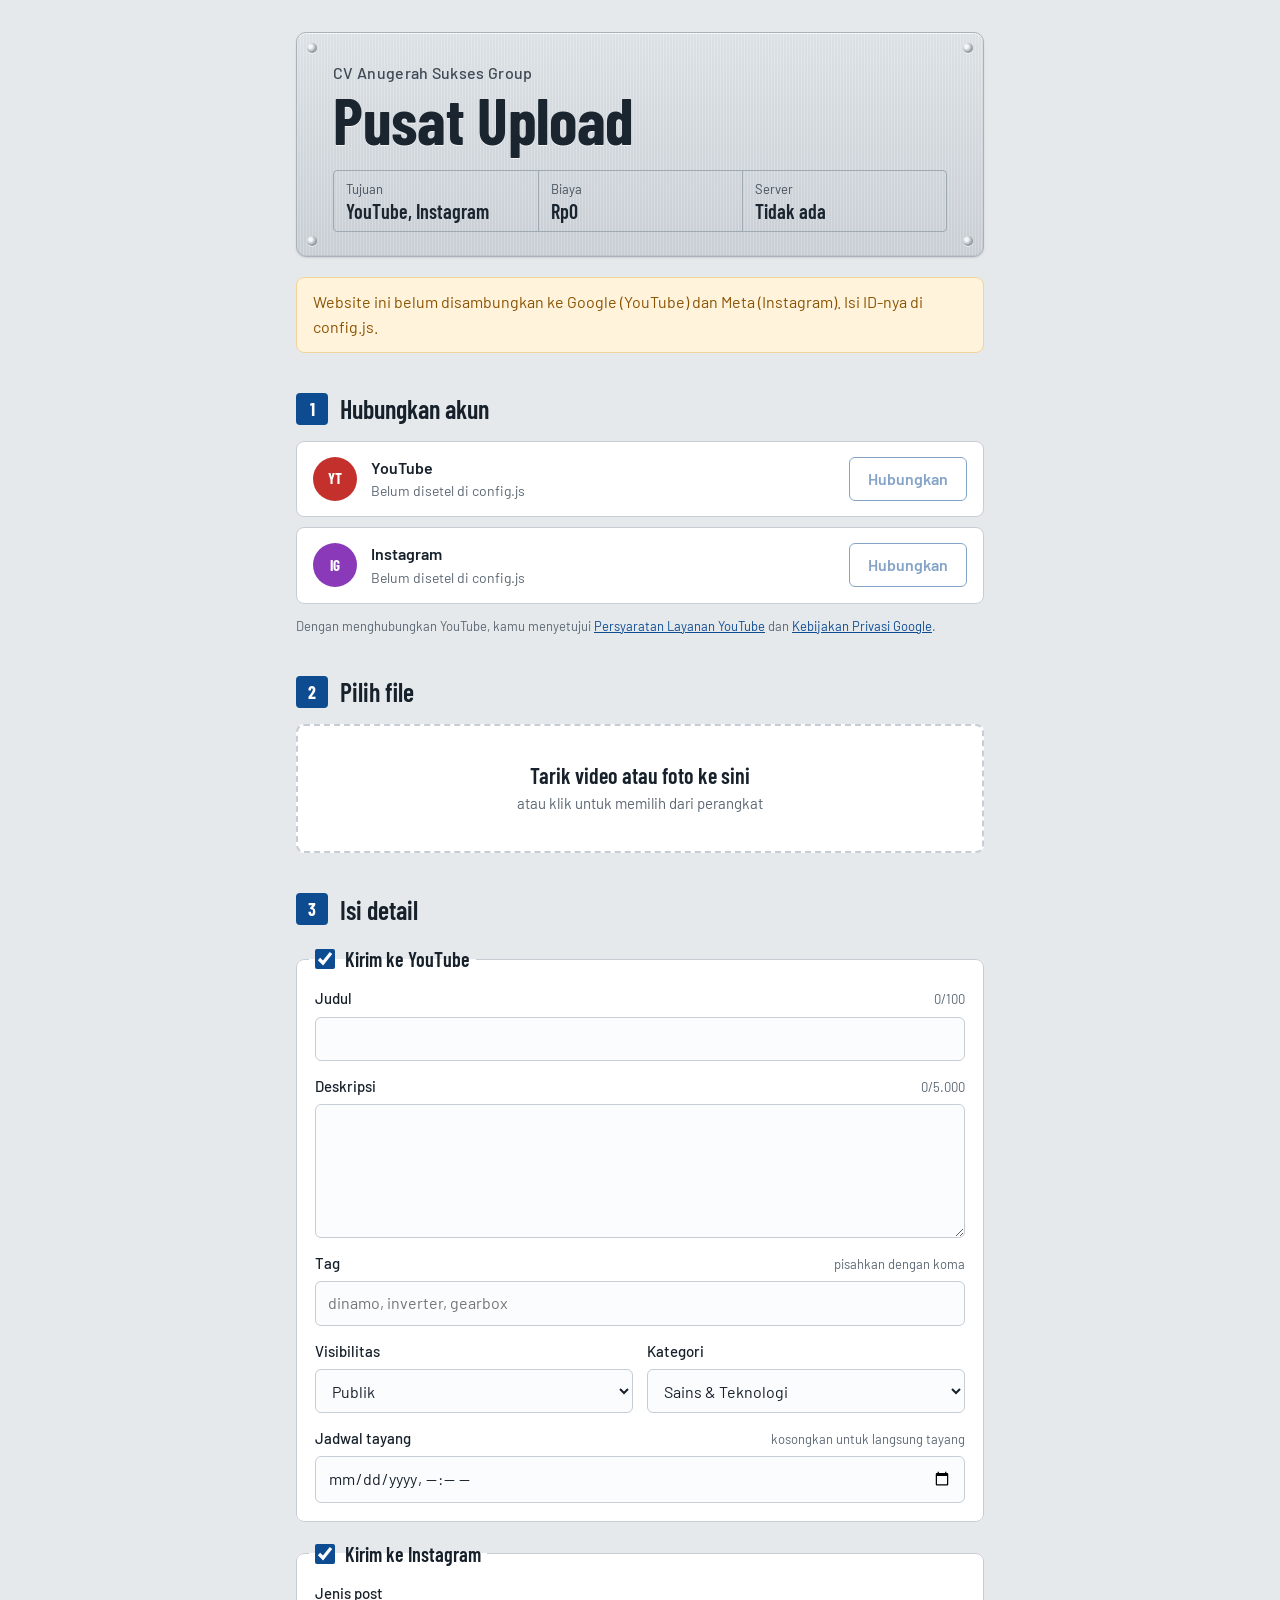
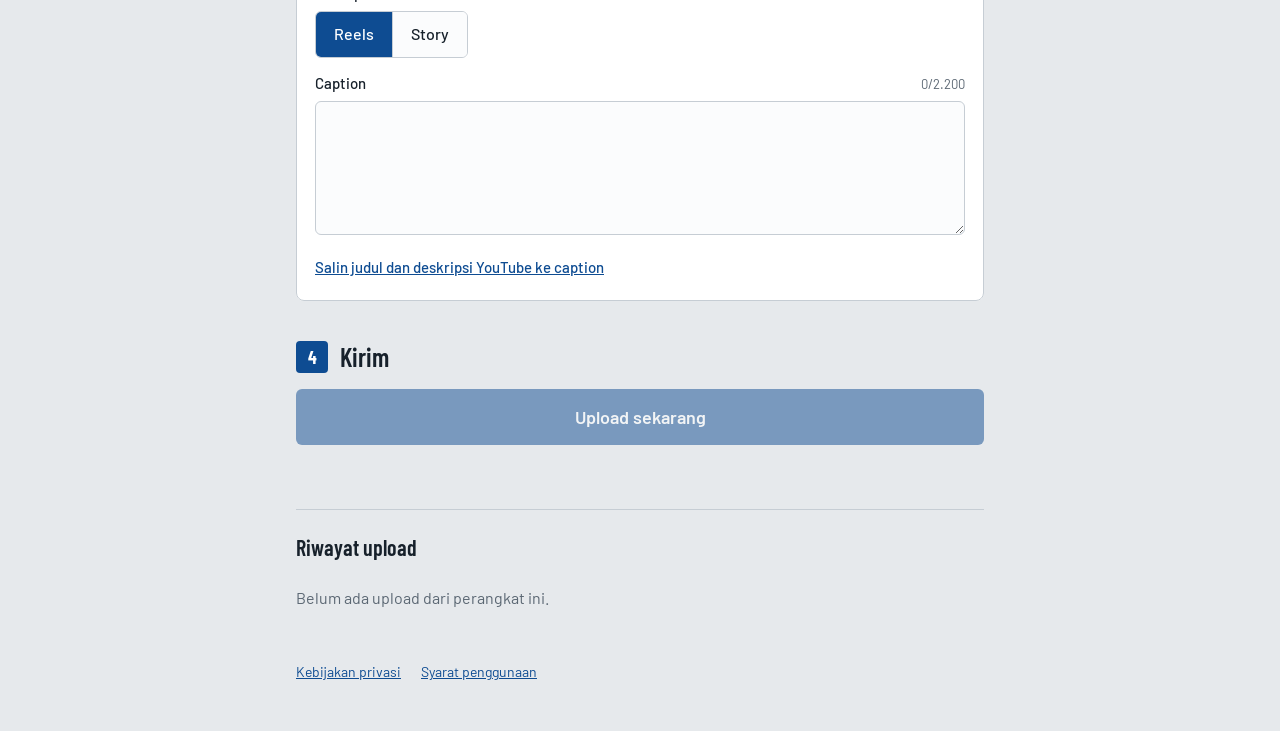
==== index.html @ be46185e "Add files via upload" ====
<!doctype html>
<html lang="id">
<head>
<meta charset="utf-8">
<meta name="viewport" content="width=device-width, initial-scale=1">
<title>Pusat Upload</title>
<meta name="description" content="Upload video dan foto ke YouTube dan Instagram sekaligus, tanpa biaya.">
<link rel="preconnect" href="https://fonts.googleapis.com">
<link rel="preconnect" href="https://fonts.gstatic.com" crossorigin>
<link href="https://fonts.googleapis.com/css2?family=Barlow:wght@400;500;600&family=Barlow+Condensed:wght@500;600;700&display=swap" rel="stylesheet">
<link rel="stylesheet" href="style.css">
<script src="config.js"></script>
<script src="https://accounts.google.com/gsi/client" async defer></script>
<script src="app.js" defer></script>
</head>
<body>
<main class="wrap">

  <header class="plate">
    <span class="rivet" aria-hidden="true"></span><span class="rivet" aria-hidden="true"></span>
    <span class="rivet" aria-hidden="true"></span><span class="rivet" aria-hidden="true"></span>
    <p class="plate-maker">CV Anugerah Sukses Group</p>
    <h1>Pusat Upload</h1>
    <dl class="plate-spec">
      <div><dt>Tujuan</dt><dd>YouTube, Instagram</dd></div>
      <div><dt>Biaya</dt><dd>Rp0</dd></div>
      <div><dt>Server</dt><dd>Tidak ada</dd></div>
    </dl>
  </header>

  <p class="notice" id="setupNotice" role="status" hidden></p>

  <section class="step lockable" aria-labelledby="s1">
    <h2 id="s1"><span class="num" aria-hidden="true">1</span>Hubungkan akun</h2>
    <div class="accounts">
      <div class="acct" id="acctYt">
        <img class="avatar" id="ytAvatar" alt="" hidden>
        <span class="avatar-fallback yt" id="ytAvatarFallback" aria-hidden="true">YT</span>
        <div class="acct-body">
          <p class="acct-name" id="ytName">YouTube</p>
          <p class="acct-status" id="ytStatus">Belum terhubung</p>
        </div>
        <button type="button" class="btn ghost" id="ytConnect">Hubungkan</button>
      </div>
      <div class="acct" id="acctIg">
        <img class="avatar" id="igAvatar" alt="" hidden>
        <span class="avatar-fallback ig" id="igAvatarFallback" aria-hidden="true">IG</span>
        <div class="acct-body">
          <p class="acct-name" id="igName">Instagram</p>
          <p class="acct-status" id="igStatus">Belum terhubung</p>
          <label class="acct-pick" id="igPickWrap" hidden>
            <span class="sr-only">Pilih akun Instagram</span>
            <select id="igPick"></select>
          </label>
        </div>
        <button type="button" class="btn ghost" id="igConnect">Hubungkan</button>
      </div>
    </div>
    <p class="fine">Dengan menghubungkan YouTube, kamu menyetujui <a href="https://www.youtube.com/t/terms" target="_blank" rel="noopener">Persyaratan Layanan YouTube</a> dan <a href="https://policies.google.com/privacy" target="_blank" rel="noopener">Kebijakan Privasi Google</a>.</p>
  </section>

  <section class="step lockable" aria-labelledby="s2">
    <h2 id="s2"><span class="num" aria-hidden="true">2</span>Pilih file</h2>
    <label class="drop" id="drop">
      <input type="file" id="file" accept="video/*,image/jpeg,image/png,image/webp">
      <span class="drop-main">Tarik video atau foto ke sini</span>
      <span class="drop-sub">atau klik untuk memilih dari perangkat</span>
    </label>
    <p class="field-error" id="fileError" role="alert" hidden></p>
    <div class="preview" id="preview" hidden>
      <div class="media" id="media"></div>
      <div class="fileinfo">
        <p class="file-name" id="fileName"></p>
        <p class="file-meta" id="fileMeta"></p>
        <button type="button" class="btn ghost small" id="fileChange">Ganti file</button>
      </div>
    </div>
  </section>

  <section class="step lockable" aria-labelledby="s3">
    <h2 id="s3"><span class="num" aria-hidden="true">3</span>Isi detail</h2>

    <fieldset class="dest" id="ytBox">
      <legend><label class="toggle"><input type="checkbox" id="ytOn" checked> Kirim ke YouTube</label></legend>
      <p class="dest-note" id="ytNote" hidden></p>
      <div class="dest-body">
        <label class="field">
          <span class="label">Judul <span class="count" id="ytTitleCount">0/100</span></span>
          <input type="text" id="ytTitle" maxlength="100" autocomplete="off">
        </label>
        <label class="field">
          <span class="label">Deskripsi <span class="count" id="ytDescCount">0/5.000</span></span>
          <textarea id="ytDesc" rows="5" maxlength="5000"></textarea>
        </label>
        <label class="field">
          <span class="label">Tag <span class="help">pisahkan dengan koma</span></span>
          <input type="text" id="ytTags" placeholder="dinamo, inverter, gearbox" autocomplete="off">
        </label>
        <div class="row">
          <label class="field">
            <span class="label">Visibilitas</span>
            <select id="ytPrivacy">
              <option value="public">Publik</option>
              <option value="unlisted">Tidak publik (hanya yang punya link)</option>
              <option value="private">Privat</option>
            </select>
          </label>
          <label class="field">
            <span class="label">Kategori</span>
            <select id="ytCategory">
              <option value="28">Sains &amp; Teknologi</option>
              <option value="2">Otomotif</option>
              <option value="26">Gaya &amp; Tutorial</option>
              <option value="27">Pendidikan</option>
              <option value="22">Orang &amp; Blog</option>
            </select>
          </label>
        </div>
        <label class="field">
          <span class="label">Jadwal tayang <span class="help">kosongkan untuk langsung tayang</span></span>
          <input type="datetime-local" id="ytSchedule">
        </label>
      </div>
    </fieldset>

    <fieldset class="dest" id="igBox">
      <legend><label class="toggle"><input type="checkbox" id="igOn" checked> Kirim ke Instagram</label></legend>
      <div class="dest-body">
        <div class="field">
          <span class="label" id="igTypeLabel">Jenis post</span>
          <div class="seg" id="igType" role="radiogroup" aria-labelledby="igTypeLabel"></div>
        </div>
        <label class="field" id="igCaptionWrap">
          <span class="label">Caption <span class="count" id="igCapCount">0/2.200</span></span>
          <textarea id="igCaption" rows="5" maxlength="2200"></textarea>
        </label>
        <p class="dest-note" id="igStoryNote" hidden>Story dari API nggak bisa pakai caption, stiker, atau musik.</p>
        <button type="button" class="link-btn" id="copyFromYt">Salin judul dan deskripsi YouTube ke caption</button>
      </div>
    </fieldset>
  </section>

  <section class="step" aria-labelledby="s4">
    <h2 id="s4"><span class="num" aria-hidden="true">4</span>Kirim</h2>
    <p class="hint" id="hint" role="alert" hidden></p>
    <button type="button" class="btn primary" id="send" disabled>Upload sekarang</button>
    <ul class="jobs" id="jobs" aria-live="polite"></ul>
  </section>

  <section class="history" aria-labelledby="hTitle">
    <h2 id="hTitle">Riwayat upload</h2>
    <ul id="history"></ul>
  </section>

  <footer class="foot">
    <a href="privacy.html">Kebijakan privasi</a>
    <a href="privacy.html#syarat">Syarat penggunaan</a>
  </footer>
</main>
</body>
</html>
---- style.css ----
:root {
  --steel: #E6E9EC;
  --panel: #FFFFFF;
  --ink: #17212B;
  --muted: #5B6773;
  --line: #C6CDD4;
  --blue: #0E4C92;
  --blue-dark: #0A3A70;
  --blue-soft: #E3ECF7;
  --ok: #1B7A38;
  --ok-soft: #E4F3E8;
  --bad: #B3261E;
  --bad-soft: #FBE9E7;
  --warn: #8A5300;
  --warn-soft: #FFF3DC;
  --r: 8px;
  --font: 'Barlow', system-ui, -apple-system, 'Segoe UI', sans-serif;
  --font-cond: 'Barlow Condensed', 'Barlow', system-ui, sans-serif;
}

* { box-sizing: border-box; }
html { -webkit-text-size-adjust: 100%; }
body {
  margin: 0;
  background: var(--steel);
  color: var(--ink);
  font: 400 16px/1.55 var(--font);
}
a { color: var(--blue); }
a:hover { color: var(--blue-dark); }
:focus-visible { outline: 3px solid var(--blue); outline-offset: 2px; border-radius: 4px; }
[hidden] { display: none !important; }
.sr-only { position: absolute; width: 1px; height: 1px; overflow: hidden; clip: rect(0 0 0 0); white-space: nowrap; }

.wrap { max-width: 720px; margin: 0 auto; padding: 32px 16px 48px; }

/* Nameplate */
.plate {
  position: relative;
  padding: 28px 36px 24px;
  border: 1px solid #A9B2BB;
  border-radius: 10px;
  background:
    repeating-linear-gradient(90deg, rgba(255,255,255,.22) 0 1px, rgba(0,0,0,0) 1px 3px),
    linear-gradient(180deg, #DCE1E5 0%, #C8CED4 100%);
  box-shadow: inset 0 1px 0 rgba(255,255,255,.75), inset 0 -1px 0 rgba(0,0,0,.06), 0 1px 2px rgba(23,33,43,.12);
}
.rivet {
  position: absolute; width: 10px; height: 10px; border-radius: 50%;
  background: radial-gradient(circle at 35% 35%, #F4F6F7 0 20%, #9AA3AC 60%, #737D86 100%);
  box-shadow: 0 1px 0 rgba(255,255,255,.6);
}
.rivet:nth-of-type(1) { top: 10px; left: 10px; }
.rivet:nth-of-type(2) { top: 10px; right: 10px; }
.rivet:nth-of-type(3) { bottom: 10px; left: 10px; }
.rivet:nth-of-type(4) { bottom: 10px; right: 10px; }
.plate-maker { margin: 0; font-weight: 500; color: #3E4954; letter-spacing: .02em; }
.plate h1 {
  margin: 2px 0 18px;
  font: 700 clamp(44px, 9vw, 64px)/1 var(--font-cond);
  letter-spacing: -.005em;
  color: #1A2530;
  text-shadow: 0 1px 0 rgba(255,255,255,.65);
}
.plate-spec {
  display: grid; grid-template-columns: repeat(3, 1fr);
  margin: 0; border: 1px solid #9FA9B2; border-radius: 4px;
}
.plate-spec div { padding: 8px 12px; }
.plate-spec div + div { border-left: 1px solid #9FA9B2; }
.plate-spec dt { font-size: 13px; color: #47525D; }
.plate-spec dd { margin: 0; font: 600 20px/1.2 var(--font-cond); color: #1A2530; }

.notice {
  margin: 20px 0 0; padding: 12px 16px; border-radius: var(--r);
  background: var(--warn-soft); color: var(--warn); border: 1px solid #F0D49A;
}

/* Steps */
.step { margin-top: 40px; }
.step h2, .history h2 {
  display: flex; align-items: center; gap: 12px;
  margin: 0 0 16px;
  font: 600 26px/1.2 var(--font-cond);
}
.num {
  display: inline-grid; place-items: center;
  width: 32px; height: 32px; border-radius: 4px;
  background: var(--blue); color: #fff;
  font: 700 18px/1 var(--font-cond);
}
.lockable[inert] { opacity: .55; }

/* Accounts */
.accounts { display: grid; gap: 10px; }
.acct {
  display: grid; grid-template-columns: 44px 1fr auto; align-items: center; gap: 14px;
  padding: 14px 16px; background: var(--panel); border: 1px solid var(--line); border-radius: var(--r);
}
.acct.on { border-color: #9CC5A8; }
.avatar, .avatar-fallback { width: 44px; height: 44px; border-radius: 50%; grid-column: 1; grid-row: 1; }
.avatar { object-fit: cover; }
.avatar-fallback {
  display: grid; place-items: center; font: 700 15px/1 var(--font-cond); color: #fff;
}
.avatar-fallback.yt { background: #C4302B; }
.avatar-fallback.ig { background: #8A3AB9; }
.acct-body { min-width: 0; }
.acct-name { margin: 0; font-weight: 600; overflow: hidden; text-overflow: ellipsis; white-space: nowrap; }
.acct-status { margin: 0; font-size: 14px; color: var(--muted); }
.acct-status.ok { color: var(--ok); }
.acct-status.bad { color: var(--bad); }
.acct-pick select { margin-top: 6px; max-width: 100%; }
.fine { margin: 12px 0 0; font-size: 13px; color: var(--muted); }

/* Buttons */
.btn {
  appearance: none; border: 1px solid transparent; border-radius: 6px;
  min-height: 44px; padding: 0 18px;
  font: 600 16px/1 var(--font); cursor: pointer;
}
.btn:disabled { cursor: not-allowed; opacity: .5; }
.btn.primary { width: 100%; min-height: 56px; background: var(--blue); color: #fff; font-size: 18px; }
.btn.primary:not(:disabled):hover { background: var(--blue-dark); }
.btn.ghost { background: var(--panel); color: var(--blue); border-color: var(--blue); }
.btn.ghost:not(:disabled):hover { background: var(--blue-soft); }
.btn.small { min-height: 36px; padding: 0 12px; font-size: 14px; }
.link-btn {
  justify-self: start; text-align: left;
  appearance: none; background: none; border: 0; padding: 4px 0; margin-top: 4px;
  color: var(--blue); font: 500 15px/1.4 var(--font); text-decoration: underline; cursor: pointer;
}

/* Drop zone */
.drop {
  position: relative; display: grid; gap: 4px; justify-items: center; text-align: center;
  padding: 36px 16px; background: var(--panel);
  border: 2px dashed var(--line); border-radius: var(--r); cursor: pointer;
}
.drop:hover, .drop.over { border-color: var(--blue); background: #F7FAFD; }
.drop:focus-within { outline: 3px solid var(--blue); outline-offset: 2px; }
.drop input { position: absolute; inset: 0; opacity: 0; cursor: pointer; }
.drop-main { font: 600 22px/1.2 var(--font-cond); }
.drop-sub { color: var(--muted); font-size: 15px; }
.field-error { margin: 8px 0 0; color: var(--bad); }

.preview {
  display: grid; grid-template-columns: 160px 1fr; gap: 16px; align-items: start;
  padding: 14px; background: var(--panel); border: 1px solid var(--line); border-radius: var(--r);
}
.media { background: #1A2530; border-radius: 6px; overflow: hidden; display: grid; place-items: center; max-height: 240px; }
.media video, .media img { display: block; width: 100%; max-height: 240px; object-fit: contain; }
.fileinfo { min-width: 0; }
.file-name { margin: 0; font-weight: 600; overflow-wrap: anywhere; }
.file-meta { margin: 2px 0 12px; color: var(--muted); font-size: 14px; }

/* Destination panels */
.dest {
  margin: 0 0 14px; padding: 4px 18px 18px; min-width: 0;
  background: var(--panel); border: 1px solid var(--line); border-radius: var(--r);
}
.dest legend { padding: 0 6px; margin-left: -6px; }
.toggle { display: inline-flex; align-items: center; gap: 10px; font: 600 20px/1.2 var(--font-cond); cursor: pointer; padding: 6px 0; }
.toggle input { width: 20px; height: 20px; accent-color: var(--blue); margin: 0; }
.dest.off .dest-body { display: none; }
.dest-note { margin: 4px 0 12px; font-size: 14px; color: var(--muted); }
.dest-body { display: grid; gap: 14px; margin-top: 6px; }
.row { display: grid; grid-template-columns: 1fr 1fr; gap: 14px; }

.field { display: grid; gap: 6px; min-width: 0; }
.label { display: flex; flex-wrap: wrap; justify-content: space-between; align-items: baseline; gap: 2px 8px; font-weight: 500; font-size: 15px; }
.count, .help { font-weight: 400; color: var(--muted); font-size: 13px; }
input[type=text], input[type=datetime-local], textarea, select {
  width: 100%; min-height: 44px; padding: 10px 12px;
  font: 400 16px/1.4 var(--font); color: var(--ink);
  background: #FBFCFD; border: 1px solid var(--line); border-radius: 6px;
}
textarea { resize: vertical; min-height: 110px; }
input:focus, textarea:focus, select:focus { border-color: var(--blue); }

.seg { display: inline-flex; border: 1px solid var(--line); border-radius: 6px; overflow: hidden; width: fit-content; }
.seg label { position: relative; }
.seg input { position: absolute; opacity: 0; inset: 0; margin: 0; cursor: pointer; }
.seg span { display: block; padding: 10px 18px; font-weight: 500; background: #FBFCFD; }
.seg label + label span { border-left: 1px solid var(--line); }
.seg input:checked + span { background: var(--blue); color: #fff; }
.seg input:focus-visible + span { outline: 3px solid var(--blue); outline-offset: -3px; }

/* Send + jobs */
.hint { margin: 0 0 12px; padding: 10px 14px; border-radius: 6px; background: var(--blue-soft); color: var(--blue-dark); }
.hint.bad { background: var(--bad-soft); color: var(--bad); }
.jobs { list-style: none; margin: 16px 0 0; padding: 0; display: grid; gap: 10px; }
.job { padding: 14px 16px; background: var(--panel); border: 1px solid var(--line); border-radius: var(--r); }
.job-head { display: flex; justify-content: space-between; gap: 12px; margin-bottom: 10px; }
.job-name { font: 600 19px/1.2 var(--font-cond); }
.job-state { color: var(--muted); font-size: 14px; text-align: right; }
.bar { height: 8px; background: #DDE2E6; border-radius: 4px; overflow: hidden; }
.bar span { display: block; height: 100%; width: 0; background: var(--blue); transition: width .3s ease; }
.job.ok { border-color: #9CC5A8; }
.job.ok .bar span { background: var(--ok); }
.job.ok .job-state { color: var(--ok); font-weight: 600; }
.job.bad { border-color: #E3A69F; }
.job.bad .bar span { background: var(--bad); }
.job.bad .job-state { color: var(--bad); font-weight: 600; }
.job-msg { margin: 10px 0 0; font-size: 14px; color: var(--bad); }
.job-msg.warn { color: var(--warn); background: var(--warn-soft); padding: 8px 10px; border-radius: 6px; }
.job-msg.info { color: var(--muted); }
.job-links { margin: 10px 0 0; display: flex; flex-wrap: wrap; gap: 16px; font-weight: 500; }

/* History */
.history { margin-top: 48px; padding-top: 24px; border-top: 1px solid var(--line); }
.history h2 { font-size: 22px; }
.history ul { list-style: none; margin: 0; padding: 0; }
.history li { padding: 10px 0; border-bottom: 1px solid #D5DBE0; }
.history li:last-child { border-bottom: 0; }
.h-name { margin: 0; font-weight: 500; overflow-wrap: anywhere; }
.h-meta { margin: 2px 0 0; font-size: 14px; color: var(--muted); display: flex; flex-wrap: wrap; gap: 6px 14px; }
.history .empty { color: var(--muted); }

.foot { margin-top: 40px; display: flex; gap: 20px; font-size: 14px; }

@media (max-width: 560px) {
  .wrap { padding-top: 16px; }
  .plate { padding: 24px 20px 20px; }
  .plate-spec dd { font-size: 17px; }
  .plate-spec div { padding: 6px 8px; }
  .acct { grid-template-columns: 40px 1fr; }
  .acct .btn { grid-column: 1 / -1; width: 100%; }
  .avatar, .avatar-fallback { width: 40px; height: 40px; }
  .preview { grid-template-columns: 1fr; }
  .row { grid-template-columns: 1fr; }
}

@media (prefers-reduced-motion: reduce) {
  .bar span { transition: none; }
}
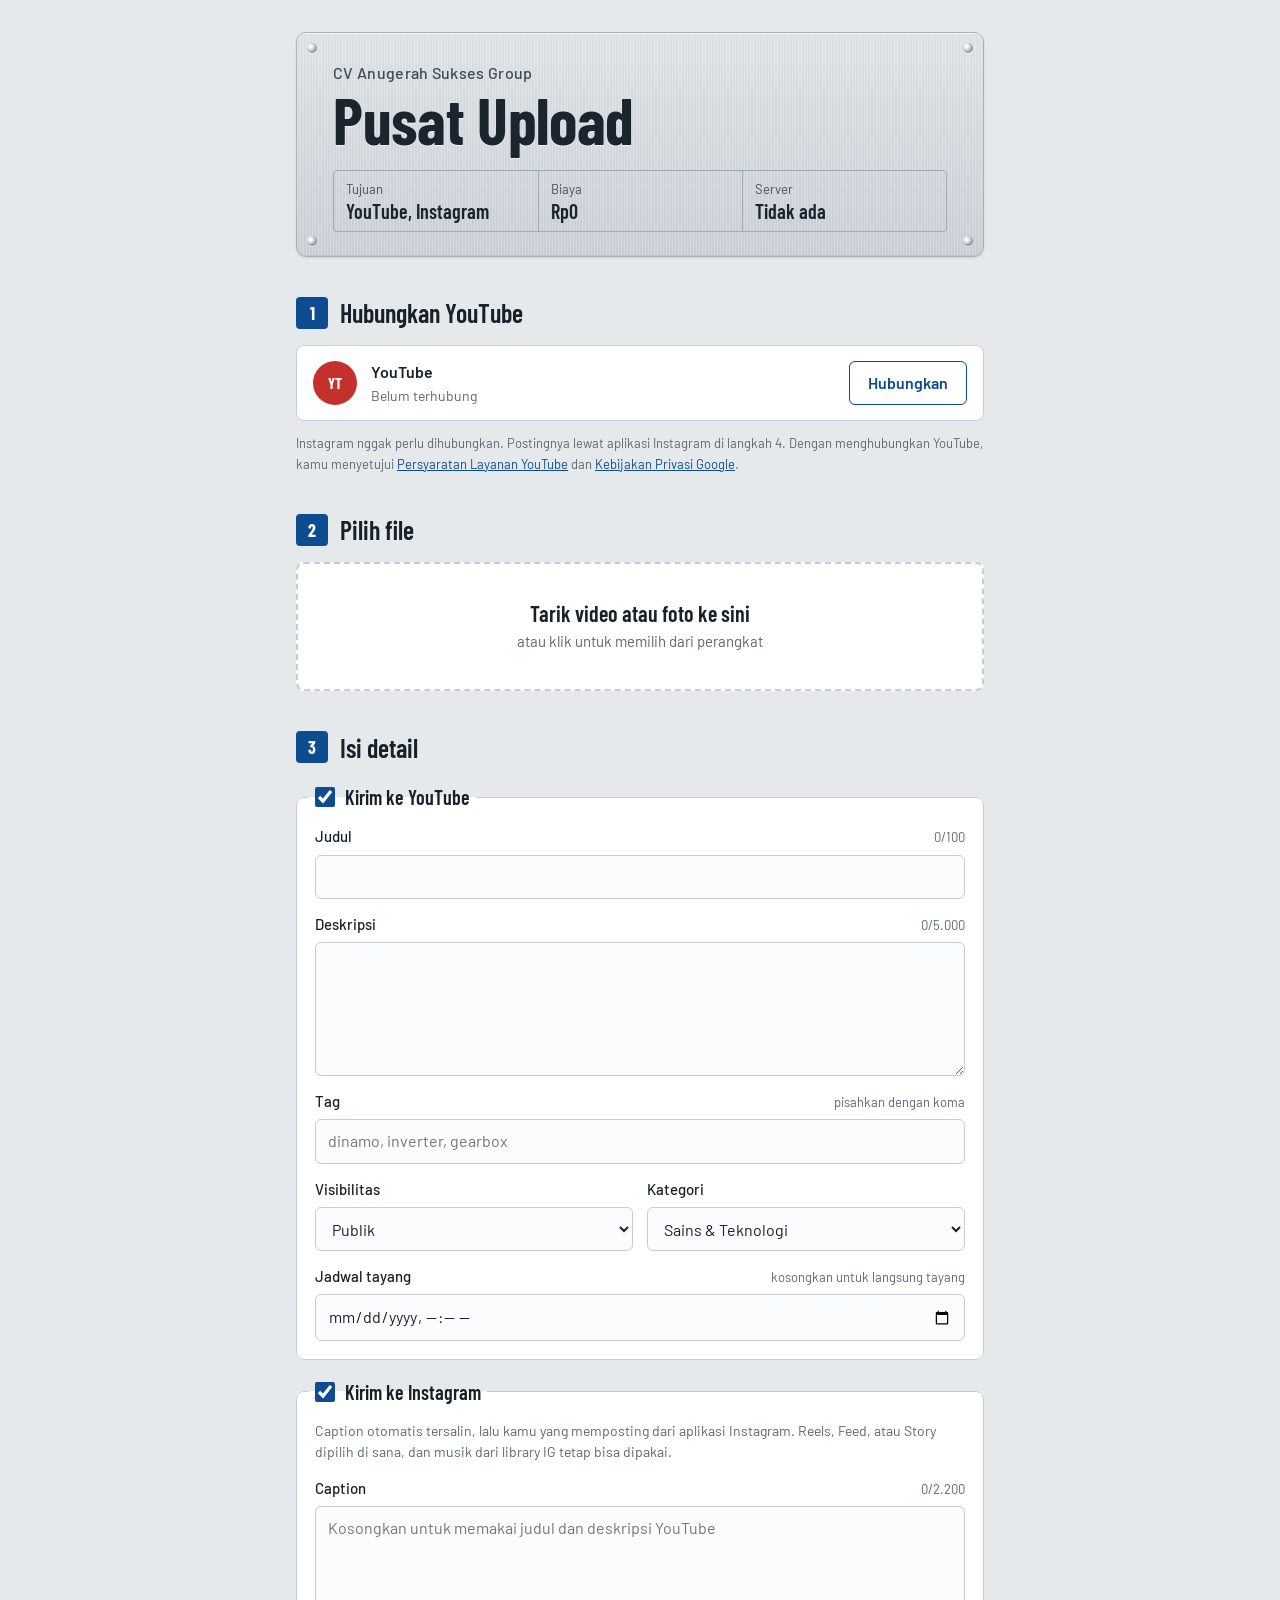
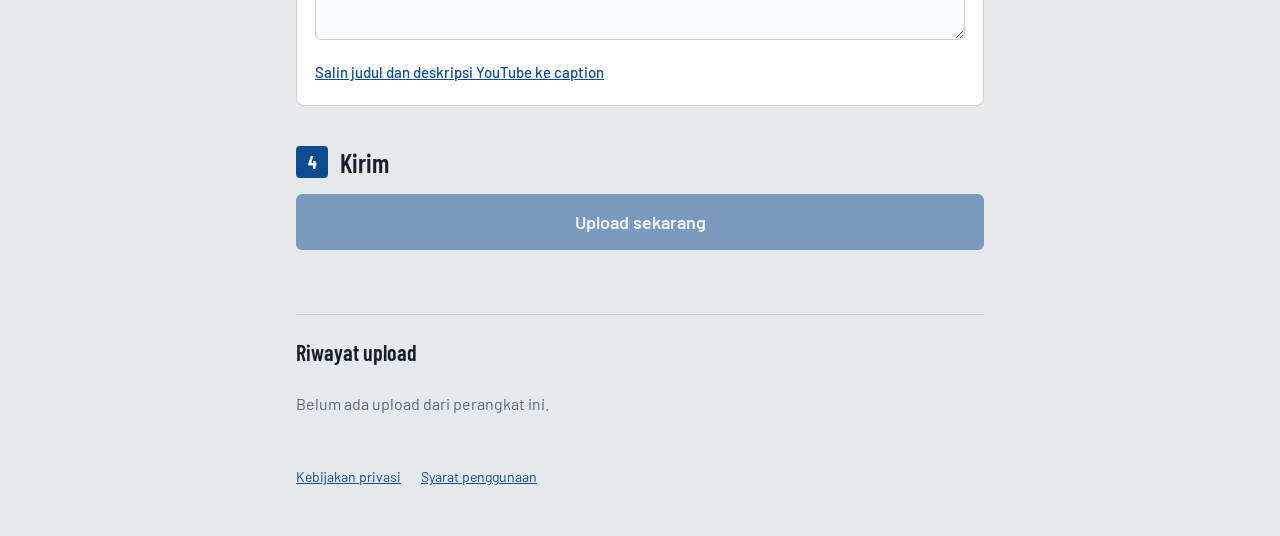
==== commit 00305c45: "Add files via upload" ====
--- a/index.html
+++ b/index.html
@@ -31,7 +31,7 @@
   <p class="notice" id="setupNotice" role="status" hidden></p>
 
   <section class="step lockable" aria-labelledby="s1">
-    <h2 id="s1"><span class="num" aria-hidden="true">1</span>Hubungkan akun</h2>
+    <h2 id="s1"><span class="num" aria-hidden="true">1</span>Hubungkan YouTube</h2>
     <div class="accounts">
       <div class="acct" id="acctYt">
         <img class="avatar" id="ytAvatar" alt="" hidden>
@@ -42,21 +42,8 @@
         </div>
         <button type="button" class="btn ghost" id="ytConnect">Hubungkan</button>
       </div>
-      <div class="acct" id="acctIg">
-        <img class="avatar" id="igAvatar" alt="" hidden>
-        <span class="avatar-fallback ig" id="igAvatarFallback" aria-hidden="true">IG</span>
-        <div class="acct-body">
-          <p class="acct-name" id="igName">Instagram</p>
-          <p class="acct-status" id="igStatus">Belum terhubung</p>
-          <label class="acct-pick" id="igPickWrap" hidden>
-            <span class="sr-only">Pilih akun Instagram</span>
-            <select id="igPick"></select>
-          </label>
-        </div>
-        <button type="button" class="btn ghost" id="igConnect">Hubungkan</button>
-      </div>
     </div>
-    <p class="fine">Dengan menghubungkan YouTube, kamu menyetujui <a href="https://www.youtube.com/t/terms" target="_blank" rel="noopener">Persyaratan Layanan YouTube</a> dan <a href="https://policies.google.com/privacy" target="_blank" rel="noopener">Kebijakan Privasi Google</a>.</p>
+    <p class="fine">Instagram nggak perlu dihubungkan. Postingnya lewat aplikasi Instagram di langkah 4. Dengan menghubungkan YouTube, kamu menyetujui <a href="https://www.youtube.com/t/terms" target="_blank" rel="noopener">Persyaratan Layanan YouTube</a> dan <a href="https://policies.google.com/privacy" target="_blank" rel="noopener">Kebijakan Privasi Google</a>.</p>
   </section>
 
   <section class="step lockable" aria-labelledby="s2">
@@ -126,15 +113,11 @@
     <fieldset class="dest" id="igBox">
       <legend><label class="toggle"><input type="checkbox" id="igOn" checked> Kirim ke Instagram</label></legend>
       <div class="dest-body">
-        <div class="field">
-          <span class="label" id="igTypeLabel">Jenis post</span>
-          <div class="seg" id="igType" role="radiogroup" aria-labelledby="igTypeLabel"></div>
-        </div>
+        <p class="dest-note flush">Caption otomatis tersalin, lalu kamu yang memposting dari aplikasi Instagram. Reels, Feed, atau Story dipilih di sana, dan musik dari library IG tetap bisa dipakai.</p>
         <label class="field" id="igCaptionWrap">
           <span class="label">Caption <span class="count" id="igCapCount">0/2.200</span></span>
-          <textarea id="igCaption" rows="5" maxlength="2200"></textarea>
+          <textarea id="igCaption" rows="5" maxlength="2200" placeholder="Kosongkan untuk memakai judul dan deskripsi YouTube"></textarea>
         </label>
-        <p class="dest-note" id="igStoryNote" hidden>Story dari API nggak bisa pakai caption, stiker, atau musik.</p>
         <button type="button" class="link-btn" id="copyFromYt">Salin judul dan deskripsi YouTube ke caption</button>
       </div>
     </fieldset>
--- a/style.css
+++ b/style.css
@@ -104,13 +104,11 @@
   display: grid; place-items: center; font: 700 15px/1 var(--font-cond); color: #fff;
 }
 .avatar-fallback.yt { background: #C4302B; }
-.avatar-fallback.ig { background: #8A3AB9; }
 .acct-body { min-width: 0; }
 .acct-name { margin: 0; font-weight: 600; overflow: hidden; text-overflow: ellipsis; white-space: nowrap; }
 .acct-status { margin: 0; font-size: 14px; color: var(--muted); }
 .acct-status.ok { color: var(--ok); }
 .acct-status.bad { color: var(--bad); }
-.acct-pick select { margin-top: 6px; max-width: 100%; }
 .fine { margin: 12px 0 0; font-size: 13px; color: var(--muted); }
 
 /* Buttons */
@@ -164,6 +162,7 @@
 .toggle input { width: 20px; height: 20px; accent-color: var(--blue); margin: 0; }
 .dest.off .dest-body { display: none; }
 .dest-note { margin: 4px 0 12px; font-size: 14px; color: var(--muted); }
+.dest-note.flush { margin: 0; }
 .dest-body { display: grid; gap: 14px; margin-top: 6px; }
 .row { display: grid; grid-template-columns: 1fr 1fr; gap: 14px; }
 
@@ -177,14 +176,6 @@
 }
 textarea { resize: vertical; min-height: 110px; }
 input:focus, textarea:focus, select:focus { border-color: var(--blue); }
-
-.seg { display: inline-flex; border: 1px solid var(--line); border-radius: 6px; overflow: hidden; width: fit-content; }
-.seg label { position: relative; }
-.seg input { position: absolute; opacity: 0; inset: 0; margin: 0; cursor: pointer; }
-.seg span { display: block; padding: 10px 18px; font-weight: 500; background: #FBFCFD; }
-.seg label + label span { border-left: 1px solid var(--line); }
-.seg input:checked + span { background: var(--blue); color: #fff; }
-.seg input:focus-visible + span { outline: 3px solid var(--blue); outline-offset: -3px; }
 
 /* Send + jobs */
 .hint { margin: 0 0 12px; padding: 10px 14px; border-radius: 6px; background: var(--blue-soft); color: var(--blue-dark); }
@@ -206,6 +197,10 @@
 .job-msg.warn { color: var(--warn); background: var(--warn-soft); padding: 8px 10px; border-radius: 6px; }
 .job-msg.info { color: var(--muted); }
 .job-links { margin: 10px 0 0; display: flex; flex-wrap: wrap; gap: 16px; font-weight: 500; }
+.job-actions { margin-top: 12px; display: flex; flex-wrap: wrap; gap: 10px; }
+.btn.primary-sm { background: var(--blue); color: #fff; }
+.btn.primary-sm:hover { background: var(--blue-dark); }
+.job:not(:has(.bar)) .job-head { margin-bottom: 0; }
 
 /* History */
 .history { margin-top: 48px; padding-top: 24px; border-top: 1px solid var(--line); }
@@ -226,6 +221,7 @@
   .plate-spec div { padding: 6px 8px; }
   .acct { grid-template-columns: 40px 1fr; }
   .acct .btn { grid-column: 1 / -1; width: 100%; }
+  .job-actions .btn { width: 100%; }
   .avatar, .avatar-fallback { width: 40px; height: 40px; }
   .preview { grid-template-columns: 1fr; }
   .row { grid-template-columns: 1fr; }
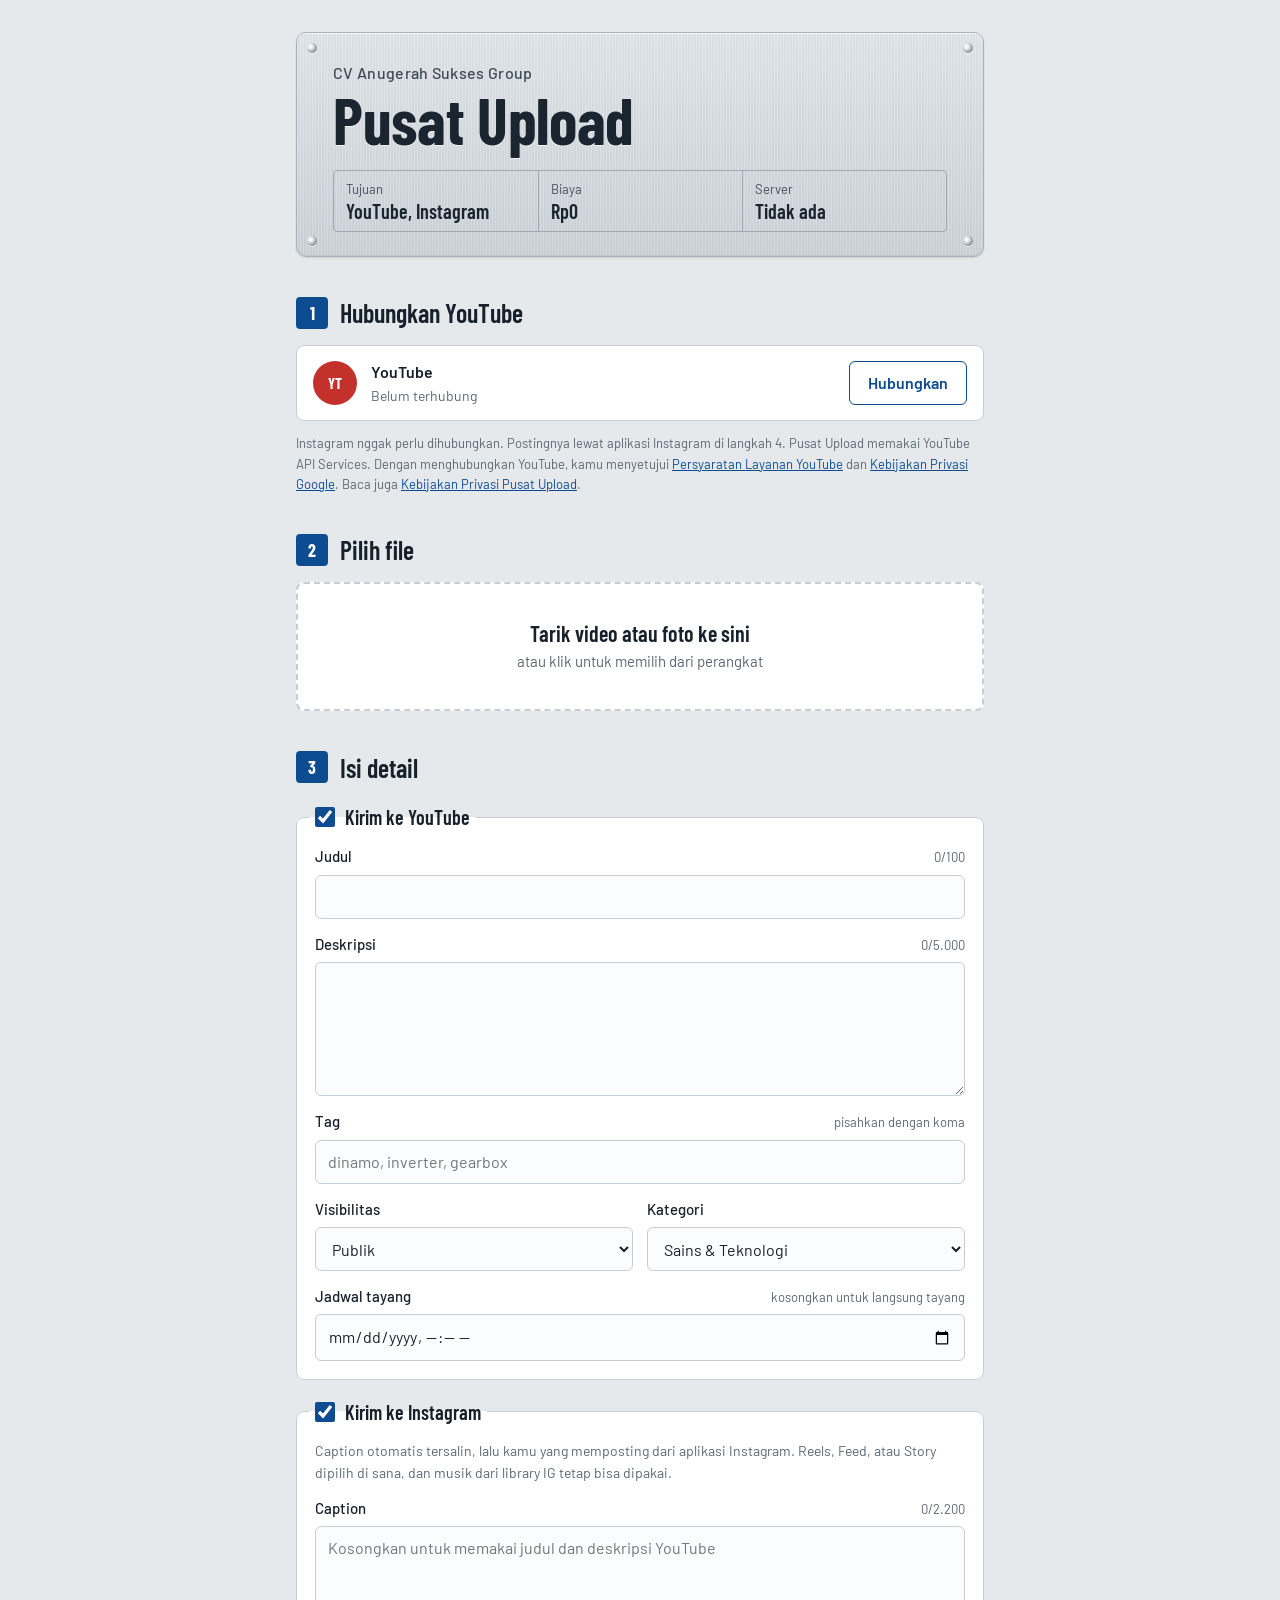
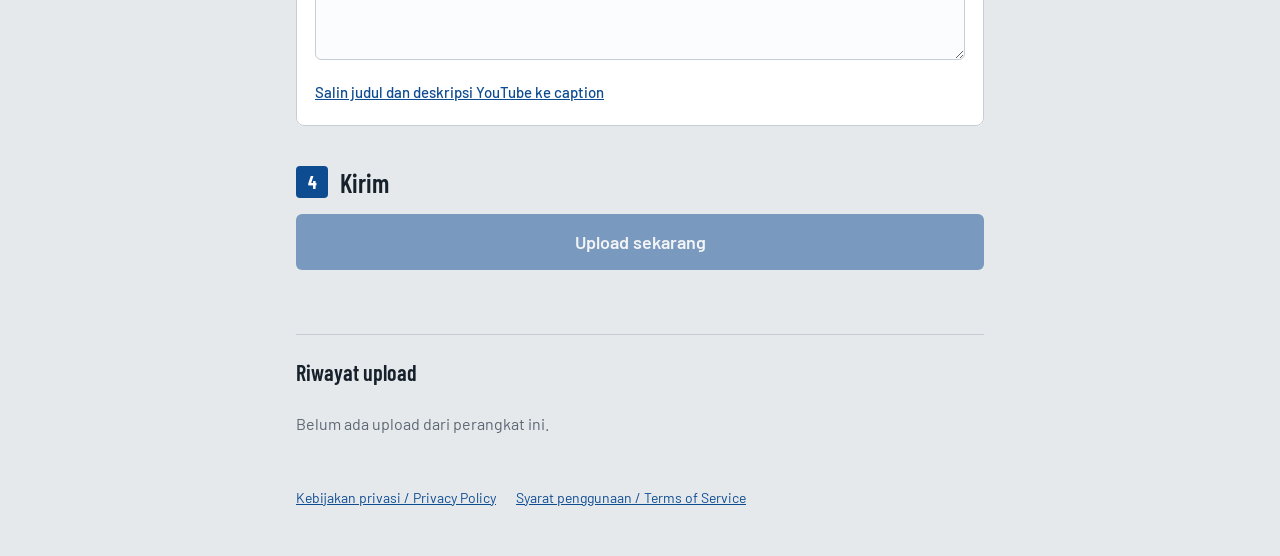
==== commit 59cb6093: "Add files via upload" ====
--- a/index.html
+++ b/index.html
@@ -43,7 +43,7 @@
         <button type="button" class="btn ghost" id="ytConnect">Hubungkan</button>
       </div>
     </div>
-    <p class="fine">Instagram nggak perlu dihubungkan. Postingnya lewat aplikasi Instagram di langkah 4. Dengan menghubungkan YouTube, kamu menyetujui <a href="https://www.youtube.com/t/terms" target="_blank" rel="noopener">Persyaratan Layanan YouTube</a> dan <a href="https://policies.google.com/privacy" target="_blank" rel="noopener">Kebijakan Privasi Google</a>.</p>
+    <p class="fine">Instagram nggak perlu dihubungkan. Postingnya lewat aplikasi Instagram di langkah 4. Pusat Upload memakai YouTube API Services. Dengan menghubungkan YouTube, kamu menyetujui <a href="https://www.youtube.com/t/terms" target="_blank" rel="noopener">Persyaratan Layanan YouTube</a> dan <a href="http://www.google.com/policies/privacy" target="_blank" rel="noopener">Kebijakan Privasi Google</a>. Baca juga <a href="privacy.html">Kebijakan Privasi Pusat Upload</a>.</p>
   </section>
 
   <section class="step lockable" aria-labelledby="s2">
@@ -136,8 +136,8 @@
   </section>
 
   <footer class="foot">
-    <a href="privacy.html">Kebijakan privasi</a>
-    <a href="privacy.html#syarat">Syarat penggunaan</a>
+    <a href="privacy.html">Kebijakan privasi / Privacy Policy</a>
+    <a href="terms.html">Syarat penggunaan / Terms of Service</a>
   </footer>
 </main>
 </body>
--- a/style.css
+++ b/style.css
@@ -212,7 +212,7 @@
 .h-meta { margin: 2px 0 0; font-size: 14px; color: var(--muted); display: flex; flex-wrap: wrap; gap: 6px 14px; }
 .history .empty { color: var(--muted); }
 
-.foot { margin-top: 40px; display: flex; gap: 20px; font-size: 14px; }
+.foot { margin-top: 40px; display: flex; flex-wrap: wrap; gap: 8px 20px; font-size: 14px; }
 
 @media (max-width: 560px) {
   .wrap { padding-top: 16px; }
